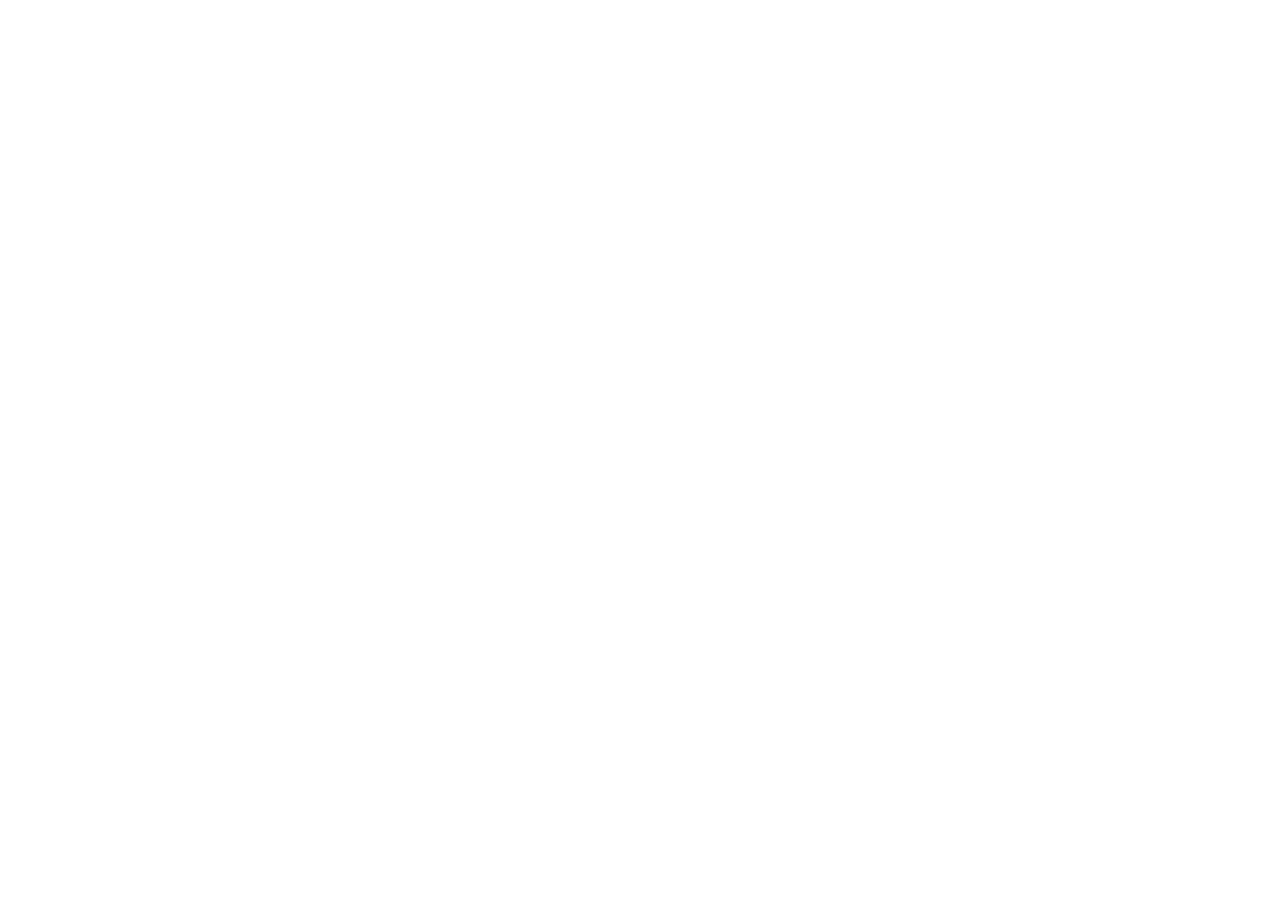
==== index.html @ f47c5cad "Criei a página principal" ====
<!DOCTYPE html>
<html lang="pt-br">
<head>
    <meta charset="UTF-8">
    <meta http-equiv="X-UA-Compatible" content="IE=edge">
    <meta name="viewport" content="width=device-width, initial-scale=1.0">
    <link rel="shortcut icon" href="favicon.ico" type="image/x-icon">
    <title>Projeto Rede Sociais</title>
    
</head>
<body>
    
</body>
</html>
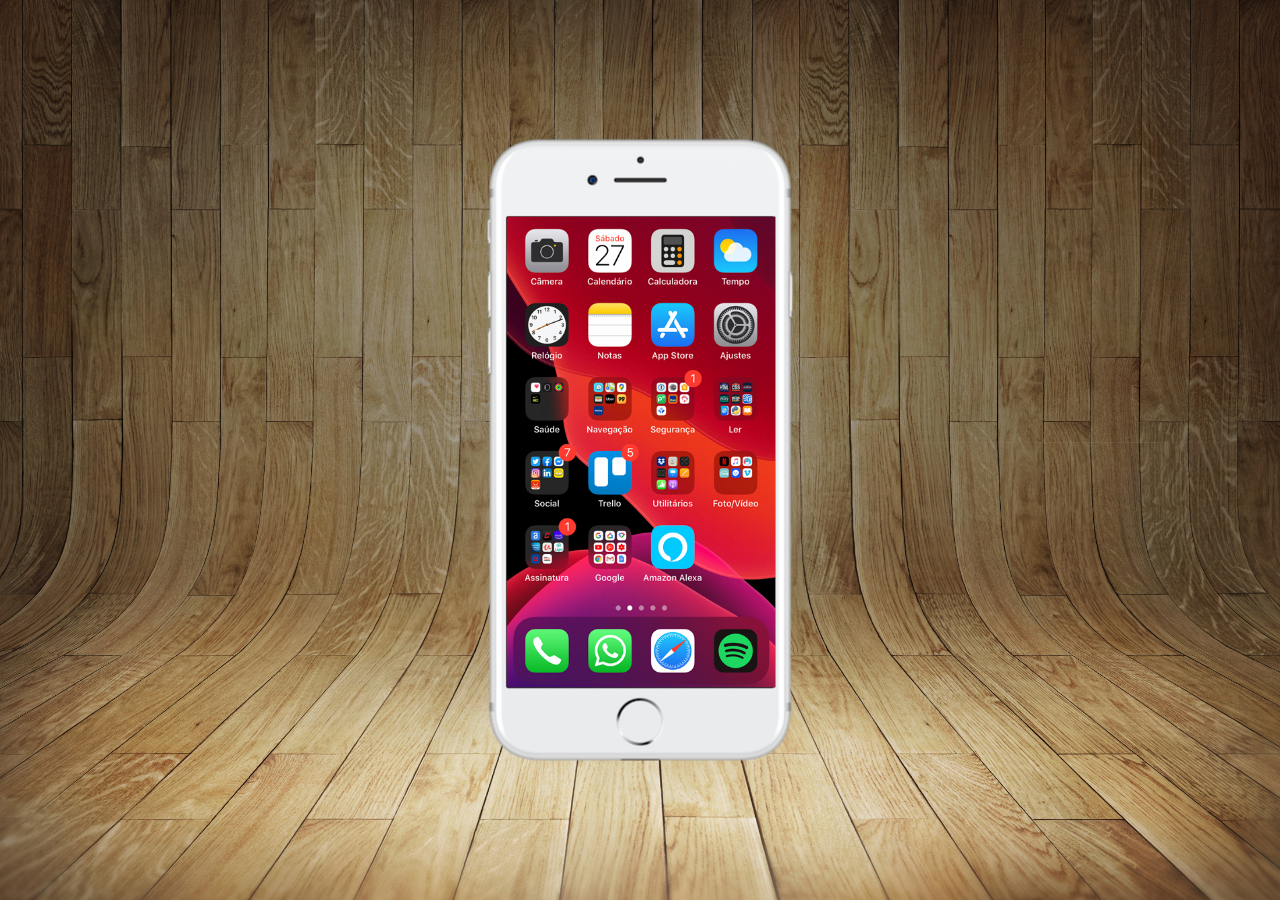
==== commit 48375918: "Criei a tela home" ====
--- a/index.html
+++ b/index.html
@@ -5,10 +5,18 @@
     <meta http-equiv="X-UA-Compatible" content="IE=edge">
     <meta name="viewport" content="width=device-width, initial-scale=1.0">
     <link rel="shortcut icon" href="favicon.ico" type="image/x-icon">
+    <link rel="stylesheet" href="estilos/style.css">
     <title>Projeto Rede Sociais</title>
     
 </head>
 <body>
-    
+    <main>
+        <section id="telefone">
+            <iframe src="home.html" name="tela" id="tela" frameborder="0"></iframe>
+        </section>
+        <section id="redes-sociais">
+
+        </section>
+    </main>
 </body>
 </html>
--- a/estilos/style.css
+++ b/estilos/style.css
@@ -0,0 +1,43 @@
+@charset "UTF-8";
+
+*{
+    margin: 0px;
+    padding: 0px;
+    font-family: Arial, Helvetica, sans-serif;
+}
+
+html,body{
+    height: 100vh;
+    width: 100vw;
+    background-color: black;
+}
+body{
+    background: url('../imagens/fundo-madeira.jpg') no-repeat top center;
+    background-size: cover;
+}
+/* Posição da div (main) em toda a página */
+main{
+    height: 100vh;
+    position: relative;
+}
+/* Posição da div seção no meio */
+section#telefone{
+    position: absolute;
+    top: 50%;
+    left: 50%;
+    transform: translate(-50%, -50%);
+
+    height: 627px;
+    width: 311px;
+    /* Foi criado esse fundo azul para mostrar somente onde iria ficar a posição do objeto. Depois pode tirar a adicionar o objeto real no lugar como a url a baixo */
+    background-color: blue;
+    background: url('../imagens/frame-iphone.png') no-repeat;
+}
+
+iframe#tela{
+    position: relative;
+    top: 80px;
+    left: 22px;
+    width: 269px;
+    height: 471px;
+}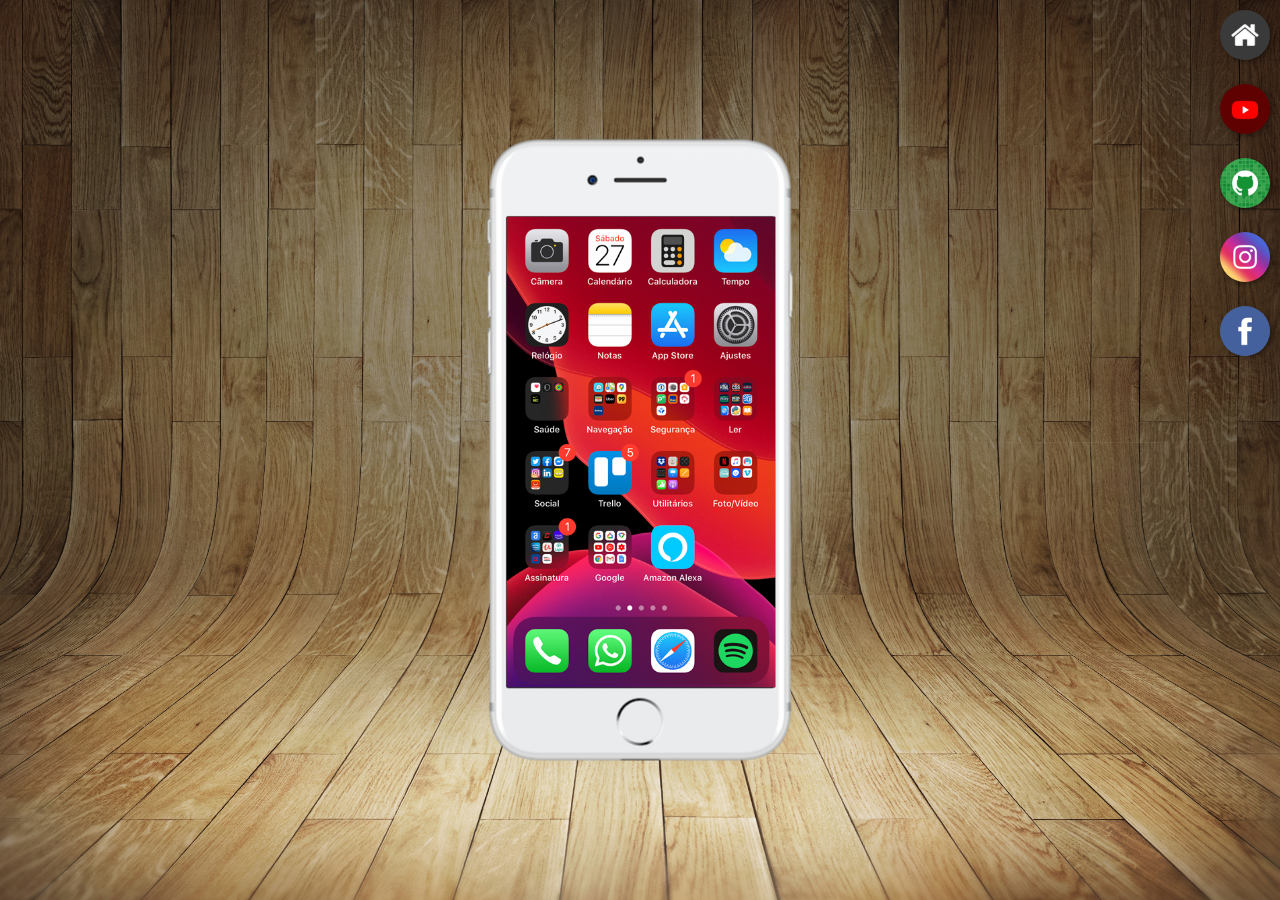
==== commit 672a7d71: "Botões laterais" ====
--- a/index.html
+++ b/index.html
@@ -12,10 +12,16 @@
 <body>
     <main>
         <section id="telefone">
-            <iframe src="home.html" name="tela" id="tela" frameborder="0"></iframe>
+            <iframe src="home.html" name="tela" id="tela" frameborder="0">
+                Seu navegador não é compatível
+            </iframe>
         </section>
         <section id="redes-sociais">
-
+            <a href="#" target="tela"> <img src="imagens/logo-home.jpg" alt=""></a> <br>
+            <a href="#" target="tela"> <img src="imagens/logo-youtube.jpg" alt=""></a> <br>
+            <a href="#" target="tela"> <img src="imagens/logo-github.jpg" alt=""></a> <br>
+            <a href="#" target="tela"> <img src="imagens/logo-instagram.jpg" alt=""></a> <br>
+            <a href="#" target="tela"> <img src="imagens/logo-facebook.jpg" alt=""></a> <br>
         </section>
     </main>
 </body>
--- a/estilos/style.css
+++ b/estilos/style.css
@@ -40,4 +40,25 @@
     left: 22px;
     width: 269px;
     height: 471px;
+}
+
+section#redes-sociais img{
+    width: 50px;
+    margin: 10px;
+    border-radius: 50%;
+    box-shadow: 2px 2px 5px rgba(0, 0, 0, 0.400);
+    box-sizing: border-box;
+
+}
+
+section#redes-sociais{
+    text-align: right;
+}
+
+section#redes-sociais img:hover{
+    border: 2px solid rgba(255, 255, 255, 0.829);
+    transform: translate(-3px, -3px);
+    box-shadow: 5px 5px 10px rgba(0, 0, 0, 0.644);
+    transition: transform .5s, border 1s;
+
 }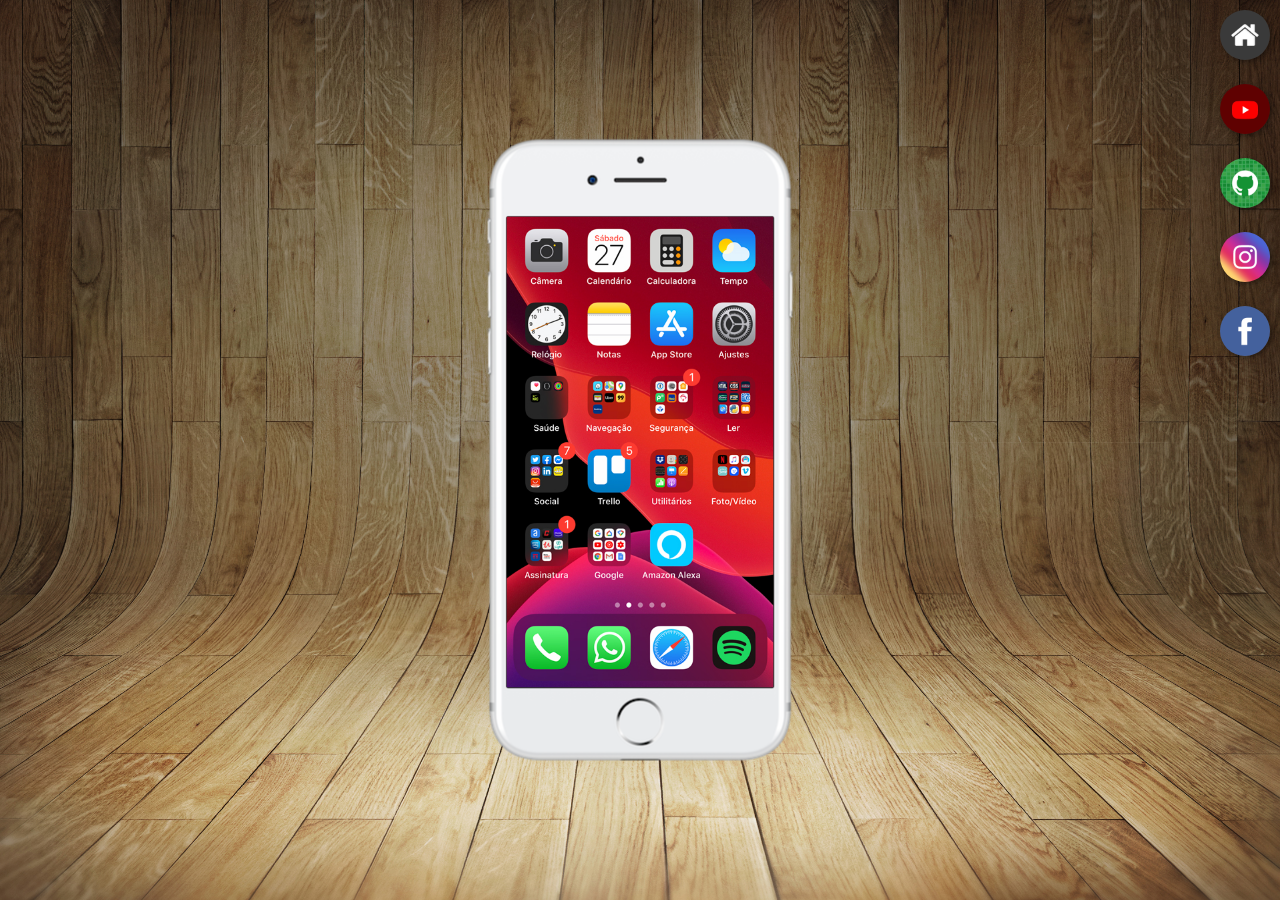
==== commit 0a07ac69: "Atualizações" ====
--- a/index.html
+++ b/index.html
@@ -17,11 +17,11 @@
             </iframe>
         </section>
         <section id="redes-sociais">
-            <a href="#" target="tela"> <img src="imagens/logo-home.jpg" alt=""></a> <br>
-            <a href="#" target="tela"> <img src="imagens/logo-youtube.jpg" alt=""></a> <br>
-            <a href="#" target="tela"> <img src="imagens/logo-github.jpg" alt=""></a> <br>
-            <a href="#" target="tela"> <img src="imagens/logo-instagram.jpg" alt=""></a> <br>
-            <a href="#" target="tela"> <img src="imagens/logo-facebook.jpg" alt=""></a> <br>
+            <a href="home.html" target="tela"> <img src="imagens/logo-home.jpg" alt=""></a> <br>
+            <a href="youtube.html" target="tela"> <img src="imagens/logo-youtube.jpg" alt=""></a> <br>
+            <a href="gihub.html" target="tela"> <img src="imagens/logo-github.jpg" alt=""></a> <br>
+            <a href="instagram.html" target="tela"> <img src="imagens/logo-instagram.jpg" alt=""></a> <br>
+            <a href="facebook.html" target="tela"> <img src="imagens/logo-facebook.jpg" alt=""></a> <br>
         </section>
     </main>
 </body>
--- a/estilos/style.css
+++ b/estilos/style.css
@@ -26,6 +26,7 @@
     top: 50%;
     left: 50%;
     transform: translate(-50%, -50%);
+    
 
     height: 627px;
     width: 311px;
@@ -38,7 +39,7 @@
     position: relative;
     top: 80px;
     left: 22px;
-    width: 269px;
+    width: 267px;
     height: 471px;
 }
 
